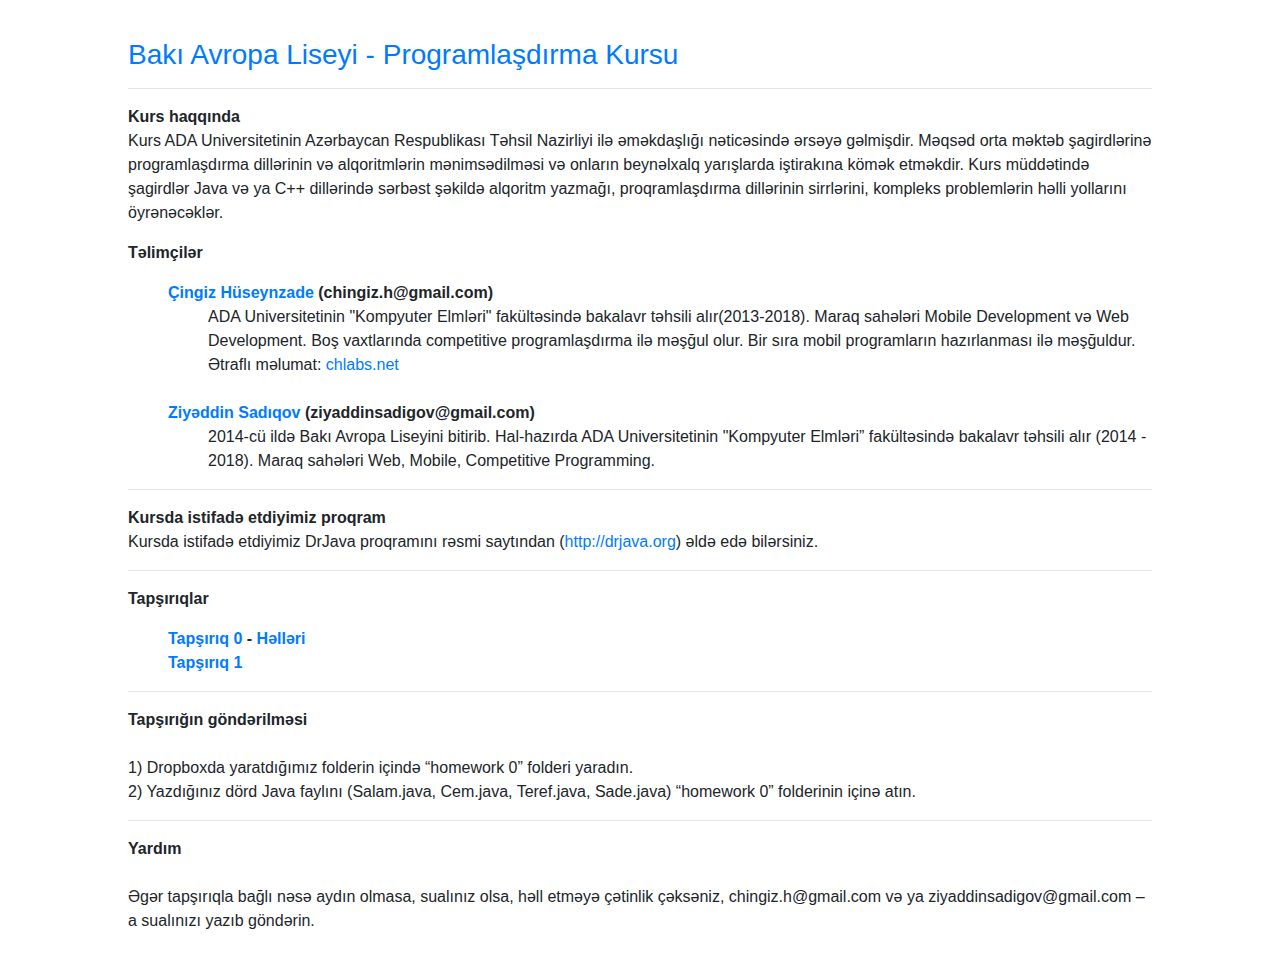
==== index.html @ fa5be8b7 "corrections" ====
<!DOCTYPE>
<html lang="az">
<head>
	<title>CS-BEL</title>
	<meta charset="utf-8">
	<link rel="stylesheet" type="text/css" href="https://cdnjs.cloudflare.com/ajax/libs/twitter-bootstrap/4.0.0-alpha/css/bootstrap.css">
	<link rel="stylesheet" type="text/css" href="style.css">
</head>
<body>
	<div class="content">
		<div class="header">
			<h3><a href="http://belcs.github.io">Bakı Avropa Liseyi - Programlaşdırma Kursu</a></h3>
		</div>
		<hr>
		<div class="main">
			<p><strong>Kurs haqqında</strong><br>
			Kurs ADA Universitetinin Azərbaycan Respublikası Təhsil Nazirliyi ilə əməkdaşlığı nəticəsində ərsəyə gəlmişdir. Məqsəd orta məktəb şagirdlərinə programlaşdırma dillərinin və alqoritmlərin mənimsədilməsi və onların beynəlxalq yarışlarda iştirakına kömək etməkdir. Kurs müddətində şagirdlər Java və ya C++ dillərində sərbəst şəkildə alqoritm yazmağı, proqramlaşdırma dillərinin sirrlərini, kompleks problemlərin həlli yollarını öyrənəcəklər.
			</p>

			<p><strong>Təlimçilər</strong><br>
				<ul style="list-style-type: none">
					<li><strong><a href="https://www.linkedin.com/in/chingizhuseynzade">Çingiz Hüseynzade</a> (chingiz.h@gmail.com)</strong>
						<ul style="list-style-type: none">
							<li>ADA Universitetinin "Kompyuter Elmləri" fakültəsində bakalavr təhsili alır(2013-2018). Maraq sahələri Mobile Development və Web Development. Boş vaxtlarında competitive programlaşdırma ilə məşğul olur. Bir sıra mobil programların hazırlanması ilə məşğuldur. Ətraflı məlumat: <a href="http://chlabs.net">chlabs.net</a></li>
						</ul>
					</li>
					<br>
					<li><strong><a href="https://www.linkedin.com/in/zsadigov">Ziyəddin Sadıqov</a> (ziyaddinsadigov@gmail.com)</strong>
						<ul style="list-style-type: none">
							<li>2014-cü ildə Bakı Avropa Liseyini bitirib. Hal-hazırda ADA Universitetinin "Kompyuter Elmləri” fakültəsində bakalavr təhsili alır (2014 - 2018). Maraq sahələri Web, Mobile, Competitive Programming.</li>
						</ul>
					</li>
				</ul>
			</p>

			<hr>

			<p>
				<strong>Kursda istifadə etdiyimiz proqram</strong><br>
				Kursda istifadə etdiyimiz DrJava proqramını rəsmi saytından (<a href="http://drjava.org">http://drjava.org</a>) əldə edə bilərsiniz.
			</p>

			<hr>
			
			<p>
				<strong>Tapşırıqlar</strong>
				
				<ul style="list-style-type: none; font-weight: bold;">
					<li><a href="assignment0.html">Tapşırıq 0</a> - <a href="https://www.dropbox.com/sh/hw8zjc0e9kcnmaz/AAAKH5BojOxC2CEn-DUWmQQEa?dl=0">Həlləri</a></li>
					<li><a href="assignment1.html">Tapşırıq 1</a></li>
				</ul>
				
			</p>

			<hr>

			<p>
				<strong>Tapşırığın göndərilməsi</strong><br><br>
				1) Dropboxda yaratdığımız folderin içində “homework 0” folderi yaradın.<br>
				2) Yazdığınız dörd Java faylını (Salam.java, Cem.java, Teref.java, Sade.java) “homework 0” folderinin içinə atın.
			</p>

			<hr>

			<p>
				<strong>Yardım</strong><br><br>
				Əgər tapşırıqla bağlı nəsə aydın olmasa, sualınız olsa, həll etməyə çətinlik çəksəniz, chingiz.h@gmail.com və ya ziyaddinsadigov@gmail.com –a sualınızı yazıb göndərin.
		</div>
		<div class="footer"></div>
	</div>
</body>
</html>
---- style.css ----
/* style.css file */
.content {
	margin: 3% 10%;
}
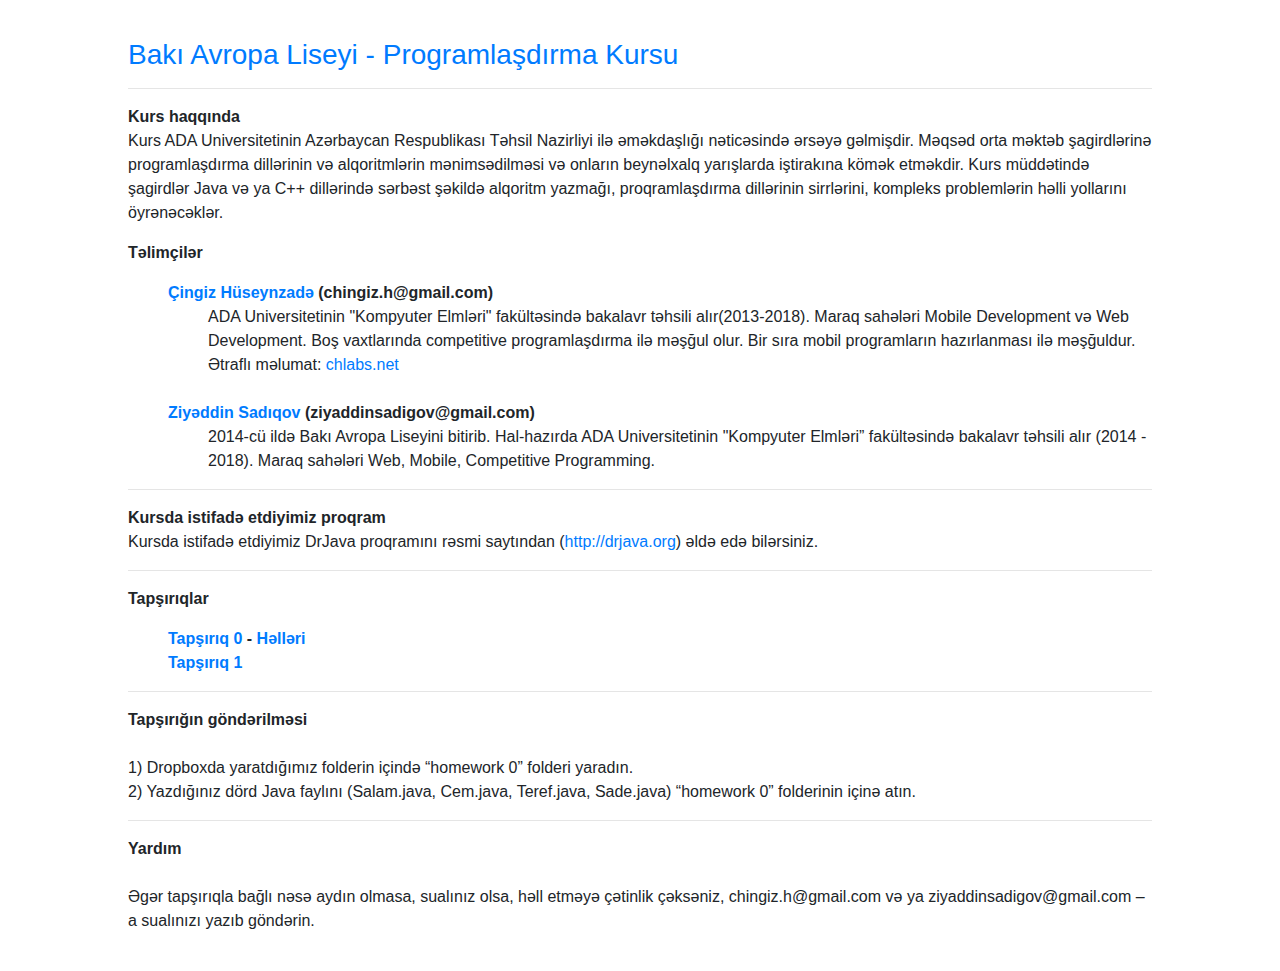
==== commit ecb23be0: "typos" ====
--- a/index.html
+++ b/index.html
@@ -19,7 +19,7 @@
 
 			<p><strong>Təlimçilər</strong><br>
 				<ul style="list-style-type: none">
-					<li><strong><a href="https://www.linkedin.com/in/chingizhuseynzade">Çingiz Hüseynzade</a> (chingiz.h@gmail.com)</strong>
+					<li><strong><a href="https://www.linkedin.com/in/chingizhuseynzade">Çingiz Hüseynzadə</a> (chingiz.h@gmail.com)</strong>
 						<ul style="list-style-type: none">
 							<li>ADA Universitetinin "Kompyuter Elmləri" fakültəsində bakalavr təhsili alır(2013-2018). Maraq sahələri Mobile Development və Web Development. Boş vaxtlarında competitive programlaşdırma ilə məşğul olur. Bir sıra mobil programların hazırlanması ilə məşğuldur. Ətraflı məlumat: <a href="http://chlabs.net">chlabs.net</a></li>
 						</ul>
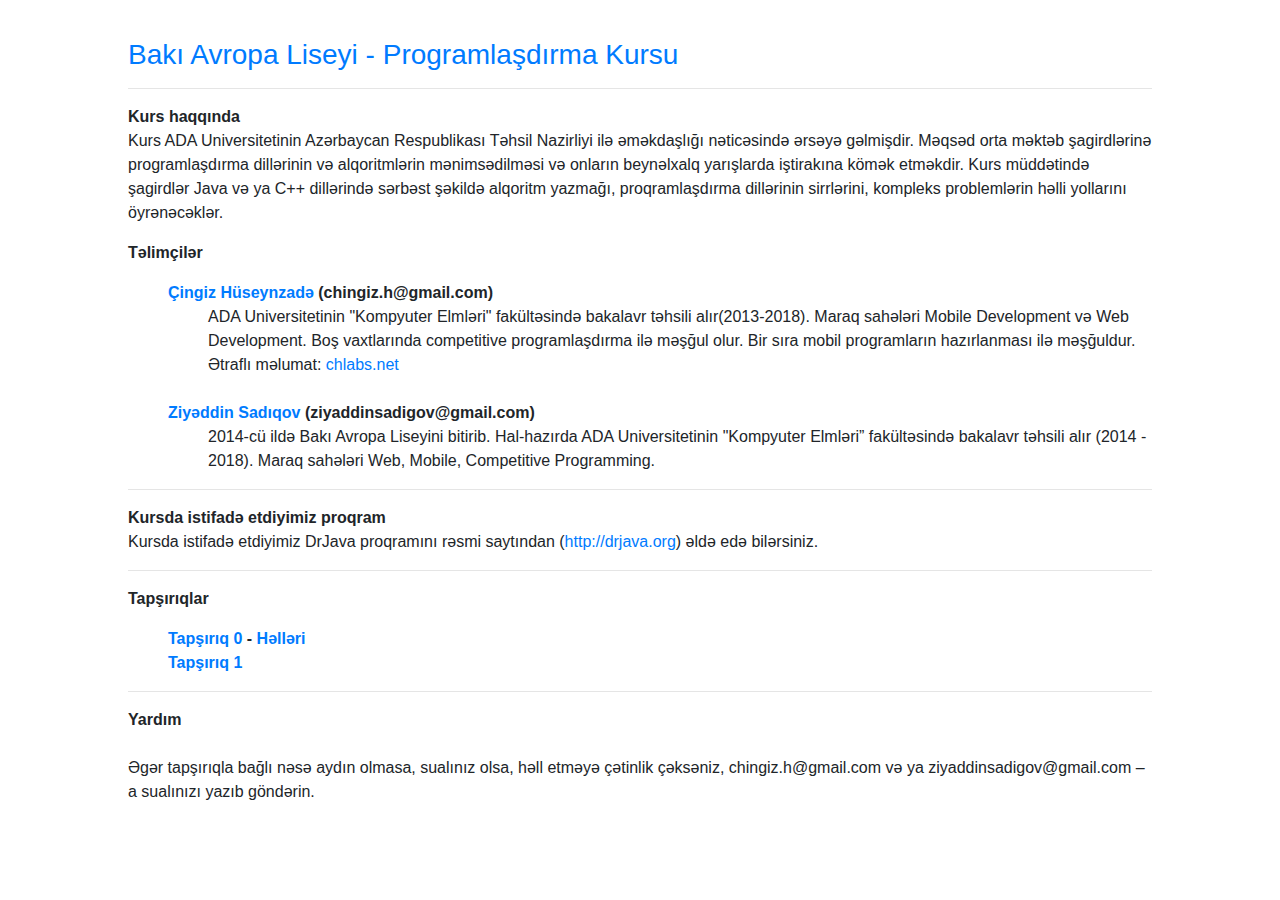
==== commit 613f5f71: "Main page corrections" ====
--- a/index.html
+++ b/index.html
@@ -55,14 +55,6 @@
 			<hr>
 
 			<p>
-				<strong>Tapşırığın göndərilməsi</strong><br><br>
-				1) Dropboxda yaratdığımız folderin içində “homework 0” folderi yaradın.<br>
-				2) Yazdığınız dörd Java faylını (Salam.java, Cem.java, Teref.java, Sade.java) “homework 0” folderinin içinə atın.
-			</p>
-
-			<hr>
-
-			<p>
 				<strong>Yardım</strong><br><br>
 				Əgər tapşırıqla bağlı nəsə aydın olmasa, sualınız olsa, həll etməyə çətinlik çəksəniz, chingiz.h@gmail.com və ya ziyaddinsadigov@gmail.com –a sualınızı yazıb göndərin.
 		</div>
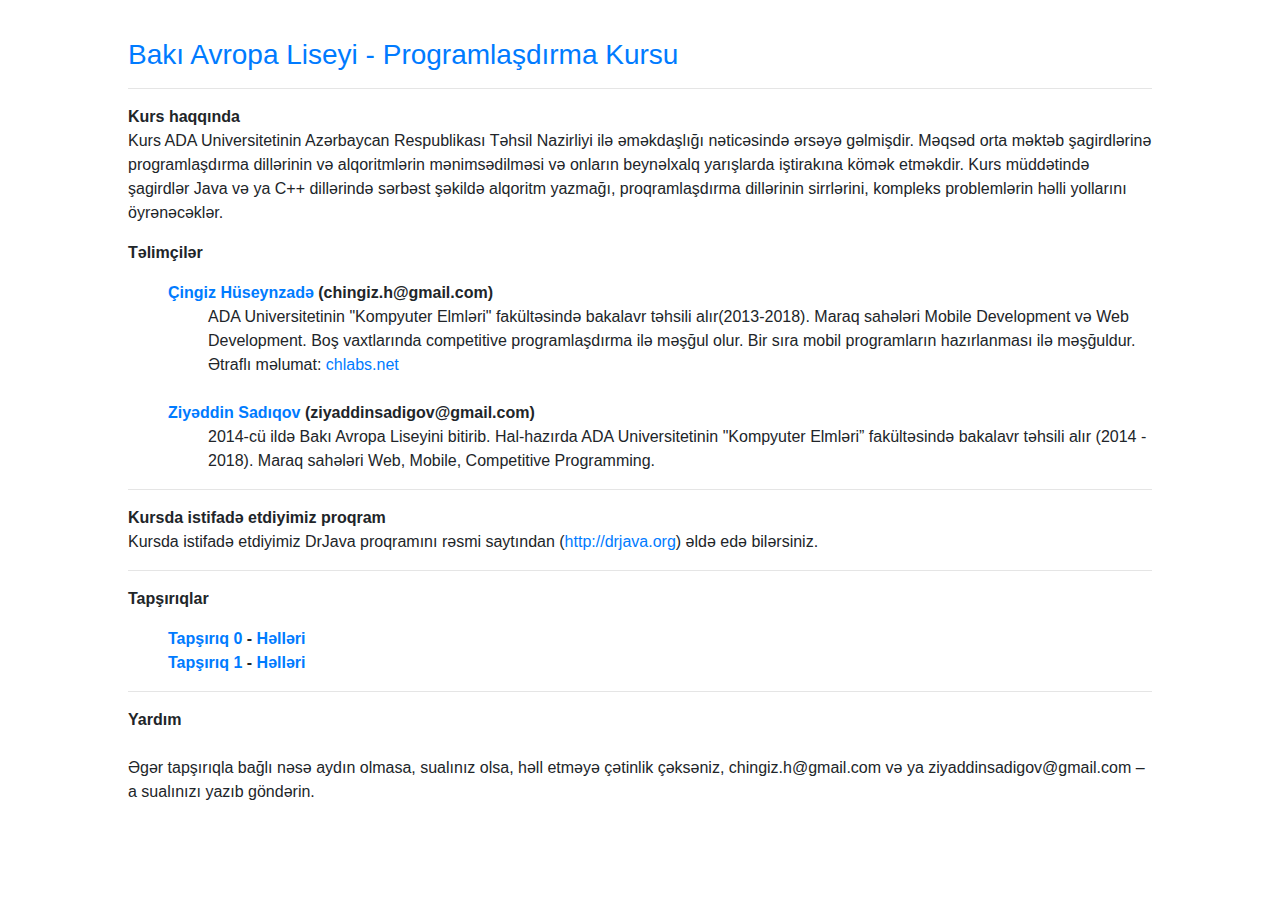
==== commit c63b86f4: "homework 1 solutions" ====
--- a/index.html
+++ b/index.html
@@ -47,7 +47,7 @@
 				
 				<ul style="list-style-type: none; font-weight: bold;">
 					<li><a href="assignment0.html">Tapşırıq 0</a> - <a href="https://www.dropbox.com/sh/hw8zjc0e9kcnmaz/AAAKH5BojOxC2CEn-DUWmQQEa?dl=0">Həlləri</a></li>
-					<li><a href="assignment1.html">Tapşırıq 1</a></li>
+					<li><a href="assignment1.html">Tapşırıq 1</a> - <a href="https://www.dropbox.com/sh/rz2rypecfm0go4i/AADmwGGINZBzYW7mD2x-pikxa?dl=0">Həlləri</a></li>
 				</ul>
 				
 			</p>
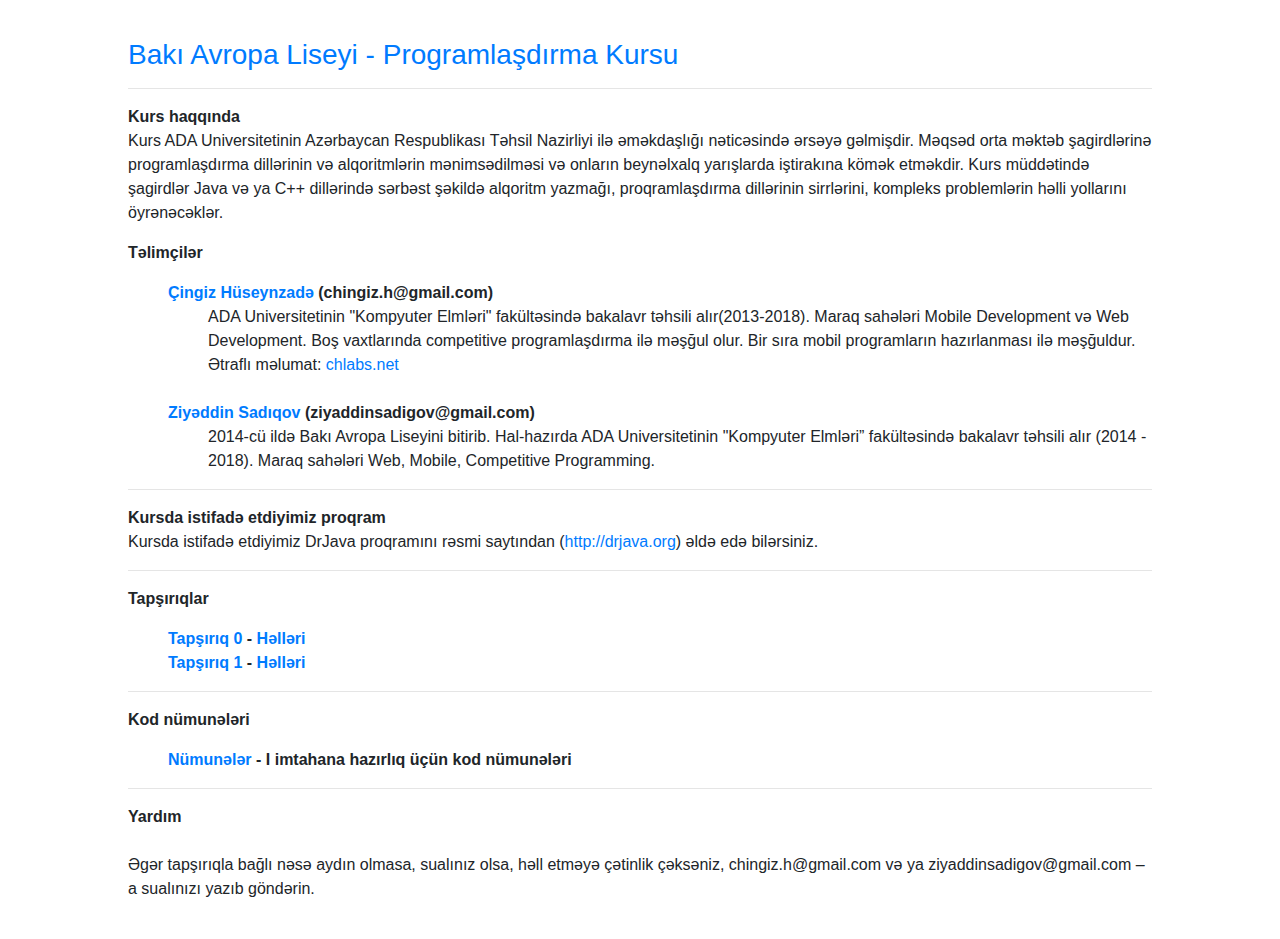
==== commit 307a433b: "code samples" ====
--- a/index.html
+++ b/index.html
@@ -51,6 +51,17 @@
 				</ul>
 				
 			</p>
+			
+			<hr>
+			
+			<p>
+				<strong>Kod nümunələri</strong>
+				
+				<ul style="list-style-type: none; font-weight: bold;">
+					<li><a href="https://www.dropbox.com/sh/afrsrvby6f6lzgj/AAA4cnmf5pYzvdM0C2mT8sOPa?dl=0">Nümunələr</a> - I imtahana hazırlıq üçün kod nümunələri</li>
+				</ul>
+				
+			</p>
 
 			<hr>
 
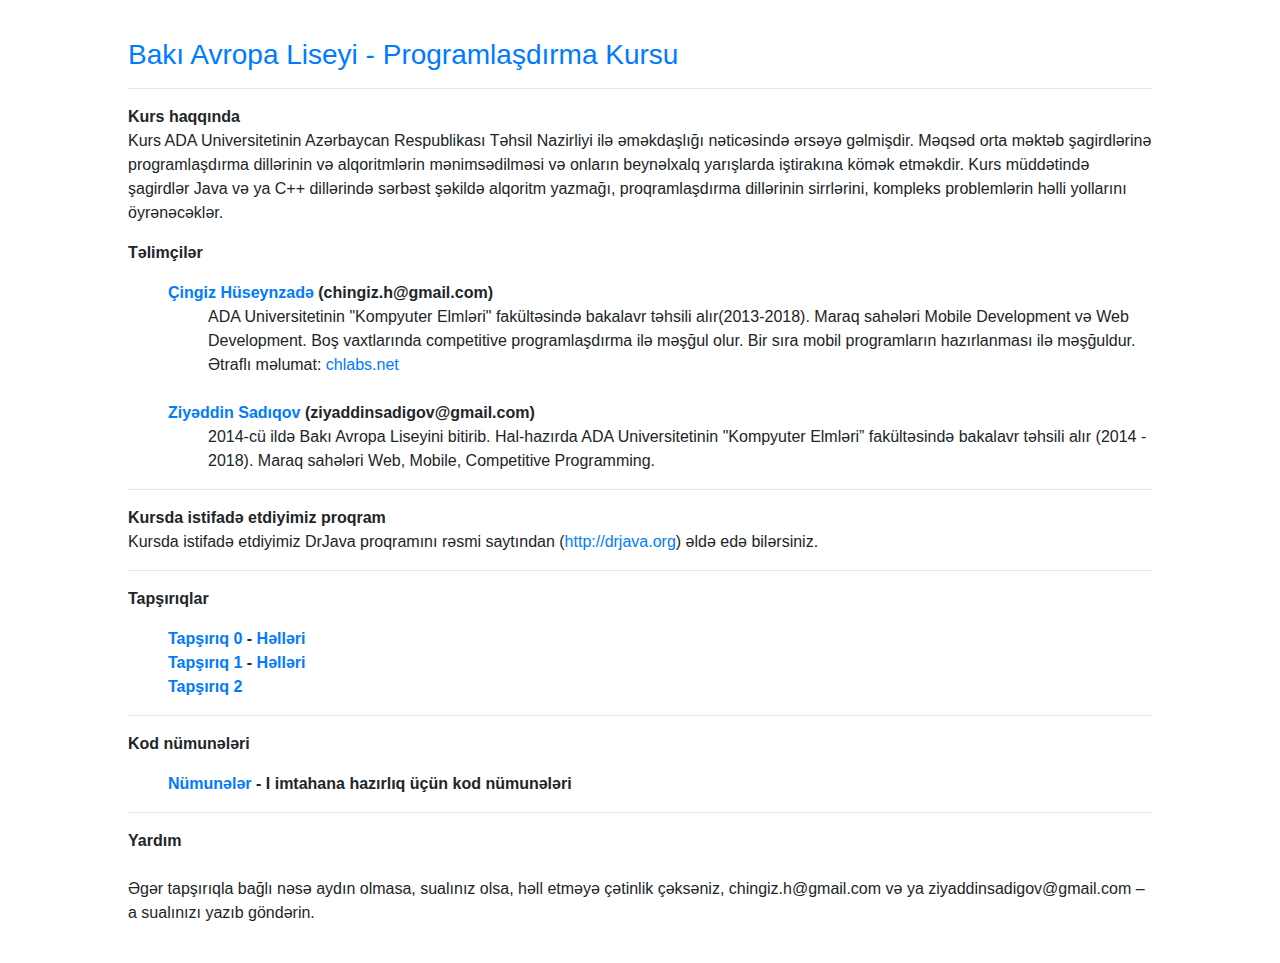
==== commit bb84966f: "new assignment" ====
--- a/index.html
+++ b/index.html
@@ -48,6 +48,7 @@
 				<ul style="list-style-type: none; font-weight: bold;">
 					<li><a href="assignment0.html">Tapşırıq 0</a> - <a href="https://www.dropbox.com/sh/hw8zjc0e9kcnmaz/AAAKH5BojOxC2CEn-DUWmQQEa?dl=0">Həlləri</a></li>
 					<li><a href="assignment1.html">Tapşırıq 1</a> - <a href="https://www.dropbox.com/sh/rz2rypecfm0go4i/AADmwGGINZBzYW7mD2x-pikxa?dl=0">Həlləri</a></li>
+					<li><a href="assignment2.html">Tapşırıq 2</a></li>
 				</ul>
 				
 			</p>
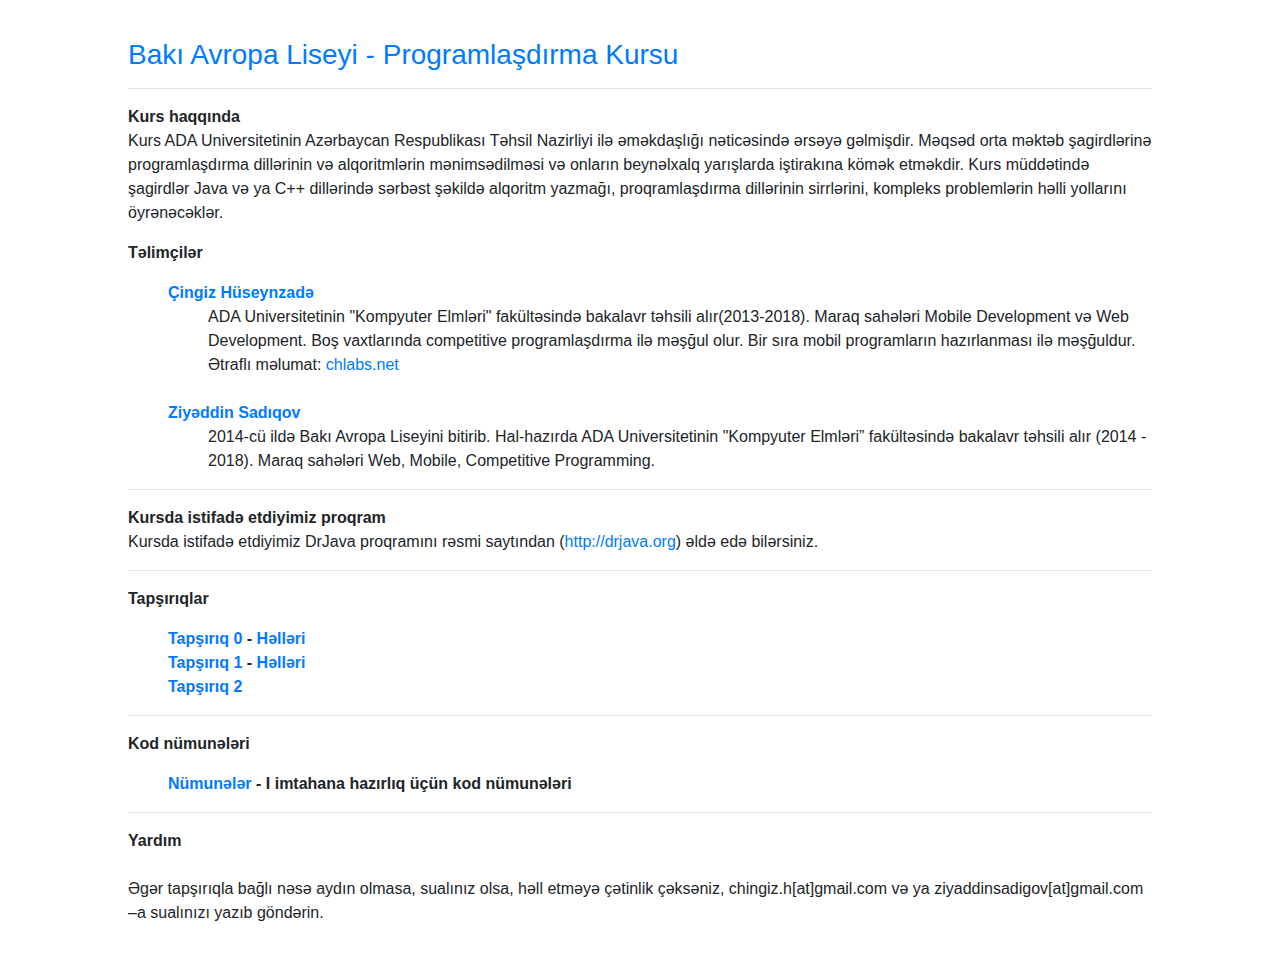
==== commit 2d1324b8: "fixing mistake" ====
--- a/index.html
+++ b/index.html
@@ -19,13 +19,13 @@
 
 			<p><strong>Təlimçilər</strong><br>
 				<ul style="list-style-type: none">
-					<li><strong><a href="https://www.linkedin.com/in/chingizhuseynzade">Çingiz Hüseynzadə</a> (chingiz.h@gmail.com)</strong>
+					<li><strong><a href="https://www.linkedin.com/in/chingizhuseynzade">Çingiz Hüseynzadə</a></strong>
 						<ul style="list-style-type: none">
 							<li>ADA Universitetinin "Kompyuter Elmləri" fakültəsində bakalavr təhsili alır(2013-2018). Maraq sahələri Mobile Development və Web Development. Boş vaxtlarında competitive programlaşdırma ilə məşğul olur. Bir sıra mobil programların hazırlanması ilə məşğuldur. Ətraflı məlumat: <a href="http://chlabs.net">chlabs.net</a></li>
 						</ul>
 					</li>
 					<br>
-					<li><strong><a href="https://www.linkedin.com/in/zsadigov">Ziyəddin Sadıqov</a> (ziyaddinsadigov@gmail.com)</strong>
+					<li><strong><a href="https://www.linkedin.com/in/zsadigov">Ziyəddin Sadıqov</a></strong>
 						<ul style="list-style-type: none">
 							<li>2014-cü ildə Bakı Avropa Liseyini bitirib. Hal-hazırda ADA Universitetinin "Kompyuter Elmləri” fakültəsində bakalavr təhsili alır (2014 - 2018). Maraq sahələri Web, Mobile, Competitive Programming.</li>
 						</ul>
@@ -46,8 +46,8 @@
 				<strong>Tapşırıqlar</strong>
 				
 				<ul style="list-style-type: none; font-weight: bold;">
-					<li><a href="assignment0.html">Tapşırıq 0</a> - <a href="https://www.dropbox.com/sh/hw8zjc0e9kcnmaz/AAAKH5BojOxC2CEn-DUWmQQEa?dl=0">Həlləri</a></li>
-					<li><a href="assignment1.html">Tapşırıq 1</a> - <a href="https://www.dropbox.com/sh/rz2rypecfm0go4i/AADmwGGINZBzYW7mD2x-pikxa?dl=0">Həlləri</a></li>
+					<li><a href="assignment0.html">Tapşırıq 0</a> - <a href="https://www.dropbox.com/sh/hw8zjc0e9kcnmaz/AAAKH5BojOxC2CEn-DUWmQQaE?dl=0">Həlləri</a></li>
+					<li><a href="assignment1.html">Tapşırıq 1</a> - <a href="https://www.dropbox.com/sh/rz2rypecfm0go4i/AADmwGGINZBzYW7mD2x-pikax?dl=0">Həlləri</a></li>
 					<li><a href="assignment2.html">Tapşırıq 2</a></li>
 				</ul>
 				
@@ -59,7 +59,7 @@
 				<strong>Kod nümunələri</strong>
 				
 				<ul style="list-style-type: none; font-weight: bold;">
-					<li><a href="https://www.dropbox.com/sh/afrsrvby6f6lzgj/AAA4cnmf5pYzvdM0C2mT8sOPa?dl=0">Nümunələr</a> - I imtahana hazırlıq üçün kod nümunələri</li>
+					<li><a href="https://www.dropbox.com/sh/afrsrvby6f6lzgj/AAA4cnmf5pYzvdM0C2mT8sOaP?dl=0">Nümunələr</a> - I imtahana hazırlıq üçün kod nümunələri</li>
 				</ul>
 				
 			</p>
@@ -68,7 +68,7 @@
 
 			<p>
 				<strong>Yardım</strong><br><br>
-				Əgər tapşırıqla bağlı nəsə aydın olmasa, sualınız olsa, həll etməyə çətinlik çəksəniz, chingiz.h@gmail.com və ya ziyaddinsadigov@gmail.com –a sualınızı yazıb göndərin.
+				Əgər tapşırıqla bağlı nəsə aydın olmasa, sualınız olsa, həll etməyə çətinlik çəksəniz, chingiz.h[at]gmail.com və ya ziyaddinsadigov[at]gmail.com –a sualınızı yazıb göndərin.
 		</div>
 		<div class="footer"></div>
 	</div>
